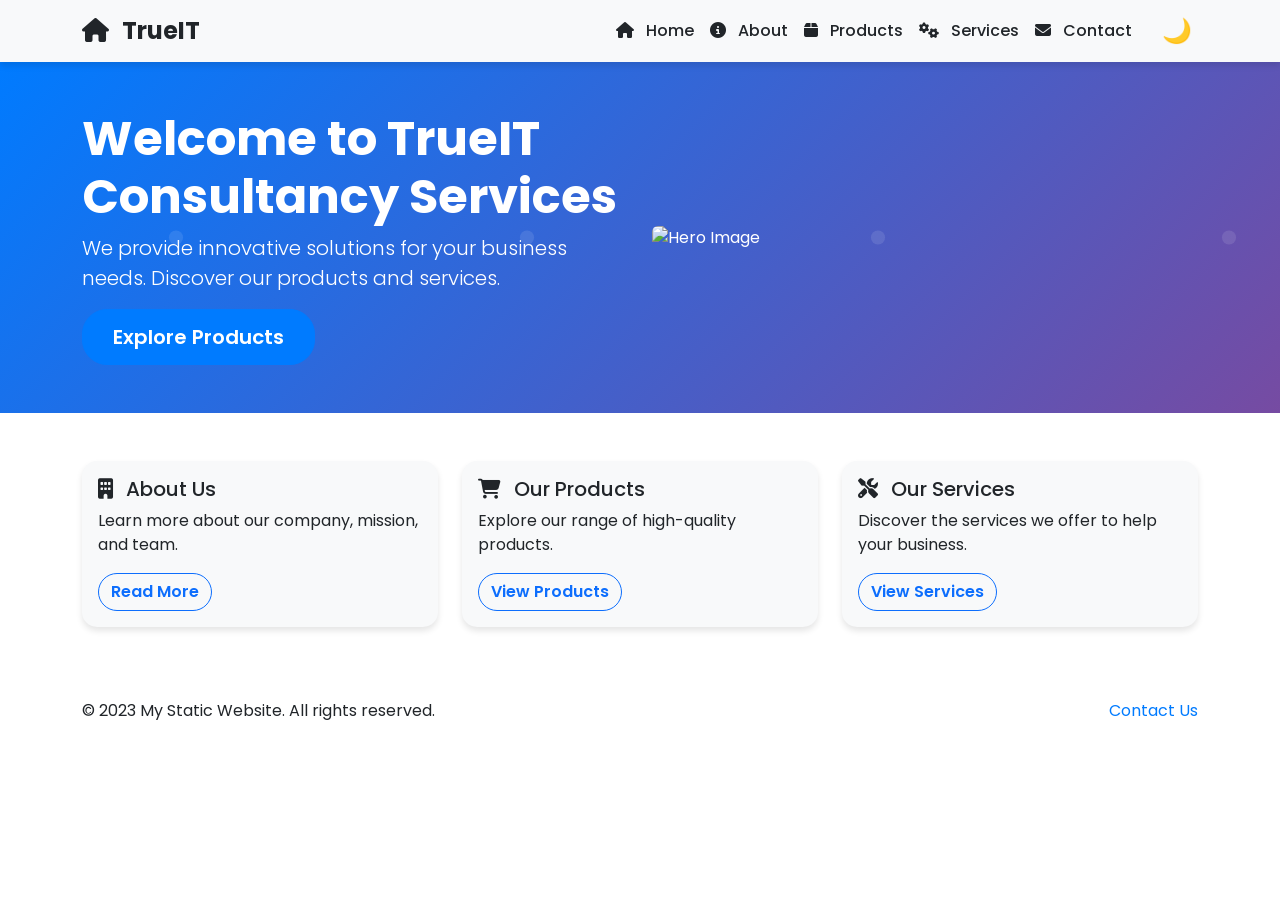
==== index.html @ 0061f76c "Initial commit" ====
<!DOCTYPE html>
<html lang="en">
<head>
    <meta charset="UTF-8">
    <meta name="viewport" content="width=device-width, initial-scale=1.0">
    <title>TrueIt Consulting Services</title>
    <!-- Google Fonts -->
    <link rel="preconnect" href="https://fonts.googleapis.com">
    <link rel="preconnect" href="https://fonts.gstatic.com" crossorigin>
    <link href="https://fonts.googleapis.com/css2?family=Poppins:wght@300;400;500;600;700&display=swap" rel="stylesheet">
    <!-- Font Awesome -->
    <link rel="stylesheet" href="https://cdnjs.cloudflare.com/ajax/libs/font-awesome/6.4.0/css/all.min.css">
    <!-- Bootstrap CSS -->
    <link href="https://cdn.jsdelivr.net/npm/bootstrap@5.3.0/dist/css/bootstrap.min.css" rel="stylesheet">
    <!-- Custom CSS -->
    <link rel="stylesheet" href="css/styles.css">
</head>
<body>
    <!-- Navbar -->
    <nav class="navbar navbar-expand-lg">
        <div class="container">
            <a class="navbar-brand" href="index.html"><i class="fas fa-home"></i> TrueIT </a>
            <button class="navbar-toggler" type="button" data-bs-toggle="collapse" data-bs-target="#navbarNav" aria-controls="navbarNav" aria-expanded="false" aria-label="Toggle navigation">
                <span class="navbar-toggler-icon"></span>
            </button>
            <div class="collapse navbar-collapse" id="navbarNav">
                <ul class="navbar-nav ms-auto">
                    <li class="nav-item">
                        <a class="nav-link active" href="index.html"><i class="fas fa-home"></i> Home</a>
                    </li>
                    <li class="nav-item">
                        <a class="nav-link" href="about.html"><i class="fas fa-info-circle"></i> About</a>
                    </li>
                    <li class="nav-item">
                        <a class="nav-link" href="products.html"><i class="fas fa-box"></i> Products</a>
                    </li>
                    <li class="nav-item">
                        <a class="nav-link" href="services.html"><i class="fas fa-cogs"></i> Services</a>
                    </li>
                    <li class="nav-item">
                        <a class="nav-link" href="contact.html"><i class="fas fa-envelope"></i> Contact</a>
                    </li>
                </ul>
                <button class="theme-toggle ms-3" aria-label="Toggle theme">🌙</button>
            </div>
        </div>
    </nav>

    <!-- Hero Section -->
    <section class="hero py-5">
        <div class="container">
            <div class="row align-items-center">
                <div class="col-lg-6">
                    <h1 class="display-4 fw-bold">Welcome to TrueIT Consultancy Services </h1>
                    <p class="lead">We provide innovative solutions for your business needs. Discover our products and services.</p>
                    <a href="products.html" class="btn btn-primary btn-lg">Explore Products</a>
                </div>
                <div class="col-lg-6">
                    <img src="https://via.placeholder.com/600x400?text=Hero+Image" alt="Hero Image" class="img-fluid rounded">
                </div>
            </div>
        </div>
    </section>

    <!-- Teaser Sections -->
    <section class="py-5 fade-in">
        <div class="container">
            <div class="row">
                <div class="col-md-4">
                    <div class="card h-100">
                        <div class="card-body">
                            <h5 class="card-title"><i class="fas fa-building"></i> About Us</h5>
                            <p class="card-text">Learn more about our company, mission, and team.</p>
                            <a href="about.html" class="btn btn-outline-primary">Read More</a>
                        </div>
                    </div>
                </div>
                <div class="col-md-4">
                    <div class="card h-100">
                        <div class="card-body">
                            <h5 class="card-title"><i class="fas fa-shopping-cart"></i> Our Products</h5>
                            <p class="card-text">Explore our range of high-quality products.</p>
                            <a href="products.html" class="btn btn-outline-primary">View Products</a>
                        </div>
                    </div>
                </div>
                <div class="col-md-4">
                    <div class="card h-100">
                        <div class="card-body">
                            <h5 class="card-title"><i class="fas fa-tools"></i> Our Services</h5>
                            <p class="card-text">Discover the services we offer to help your business.</p>
                            <a href="services.html" class="btn btn-outline-primary">View Services</a>
                        </div>
                    </div>
                </div>
            </div>
        </div>
    </section>

    <!-- Footer -->
    <footer class="footer py-4">
        <div class="container">
            <div class="row">
                <div class="col-md-6">
                    <p>&copy; 2023 My Static Website. All rights reserved.</p>
                </div>
                <div class="col-md-6 text-end">
                    <a href="contact.html">Contact Us</a>
                </div>
            </div>
        </div>
    </footer>

    <!-- Bootstrap JS -->
    <script src="https://cdn.jsdelivr.net/npm/bootstrap@5.3.0/dist/js/bootstrap.bundle.min.js"></script>
    <!-- Custom JS -->
    <script src="js/script.js"></script>
</body>
</html>
---- css/styles.css ----
/* Modern Styles for Static Website */

/* CSS Custom Properties for Themes */
:root {
    --primary-color: #007bff;
    --secondary-color: #6c757d;
    --bg-color: #ffffff;
    --text-color: #212529;
    --card-bg: #f8f9fa;
    --shadow: 0 4px 6px rgba(0,0,0,0.1);
    --transition: all 0.3s ease;
}

body.dark-mode {
    --primary-color: #0d6efd;
    --secondary-color: #adb5bd;
    --bg-color: #121212;
    --text-color: #ffffff;
    --card-bg: #1e1e1e;
    --shadow: 0 4px 6px rgba(0,0,0,0.3);
}

/* Global Styles */
body {
    font-family: 'Poppins', sans-serif;
    background-color: var(--bg-color);
    color: var(--text-color);
    transition: var(--transition);
    margin: 0;
    padding: 0;
}

/* Navbar */
.navbar {
    background-color: var(--card-bg) !important;
    box-shadow: var(--shadow);
    position: sticky;
    top: 0;
    z-index: 1000;
    backdrop-filter: blur(10px);
}

.navbar-brand {
    font-weight: 700;
    font-size: 1.5rem;
    color: var(--text-color) !important;
}

.nav-link {
    font-weight: 500;
    transition: var(--transition);
    color: var(--text-color) !important;
}

.nav-link:hover,
.navbar-brand:hover {
    color: var(--primary-color) !important;
}

/* Dark Mode Toggle */
.theme-toggle {
    background: none;
    border: none;
    font-size: 1.5rem;
    cursor: pointer;
    color: var(--text-color);
    transition: var(--transition);
}

.theme-toggle:hover {
    color: var(--primary-color);
}

/* Hero Section */
.hero {
    background: linear-gradient(135deg, var(--primary-color) 0%, #764ba2 100%);
    color: white;
    padding: 100px 0;
    position: relative;
    overflow: hidden;
}

.hero::before {
    content: '';
    position: absolute;
    top: 0;
    left: 0;
    right: 0;
    bottom: 0;
    background: url('data:image/svg+xml,<svg xmlns="http://www.w3.org/2000/svg" viewBox="0 0 100 100"><circle cx="50" cy="50" r="2" fill="rgba(255,255,255,0.1)"/></svg>') repeat;
    animation: float 20s infinite linear;
}

@keyframes float {
    0% { transform: translateY(0); }
    100% { transform: translateY(-100px); }
}

.hero h1 {
    font-weight: 700;
    font-size: 3rem;
    animation: fadeInUp 1s ease-out;
}

.hero p {
    font-size: 1.25rem;
    animation: fadeInUp 1s ease-out 0.2s both;
}

@keyframes fadeInUp {
    from {
        opacity: 0;
        transform: translateY(30px);
    }
    to {
        opacity: 1;
        transform: translateY(0);
    }
}

/* Cards */
.card {
    background-color: var(--card-bg);
    border: none;
    box-shadow: var(--shadow);
    transition: var(--transition);
    border-radius: 15px;
    overflow: hidden;
    color: var(--text-color);
}

.card-body {
    color: var(--text-color);
}

.card:hover {
    transform: translateY(-10px);
    box-shadow: 0 10px 25px rgba(0,0,0,0.15);
}

.card-img-top {
    height: 200px;
    object-fit: cover;
    transition: var(--transition);
}

.card:hover .card-img-top {
    transform: scale(1.05);
}

/* Buttons */
.btn-primary {
    background-color: var(--primary-color);
    border-color: var(--primary-color);
    border-radius: 25px;
    padding: 12px 30px;
    font-weight: 600;
    transition: var(--transition);
}

.btn-primary:hover {
    transform: translateY(-2px);
    box-shadow: 0 5px 15px rgba(0,123,255,0.4);
}

.btn-outline-primary {
    border-radius: 25px;
    font-weight: 600;
    transition: var(--transition);
}

/* Footer */
.footer {
    background-color: var(--bg-color);
    color: var(--text-color);
    margin-top: auto;
    padding: 40px 0;
}

.footer a {
    color: var(--primary-color);
    text-decoration: none;
}

.footer a:hover {
    color: var(--text-color);
}

/* Sections */
section {
    padding: 80px 0;
}

.fade-in {
    opacity: 0;
    transform: translateY(30px);
    transition: var(--transition);
}

.fade-in.visible {
    opacity: 1;
    transform: translateY(0);
}

/* Form Styles */
form .form-control {
    border-radius: 10px;
    border: 2px solid transparent;
    background-color: var(--card-bg);
    color: var(--text-color);
    transition: var(--transition);
}

form .form-control:focus {
    border-color: var(--primary-color);
    box-shadow: 0 0 0 0.2rem rgba(0, 123, 255, 0.25);
    background-color: var(--bg-color);
}

form .btn {
    border-radius: 25px;
    padding: 12px 30px;
    font-weight: 600;
}

/* Responsive Adjustments */
@media (max-width: 768px) {
    .hero h1 {
        font-size: 2rem;
    }

    .hero .row {
        text-align: center;
    }

    .hero img {
        margin-top: 2rem;
    }

    section {
        padding: 60px 0;
    }
}

/* Icons */
.fas, .fab {
    margin-right: 8px;
}
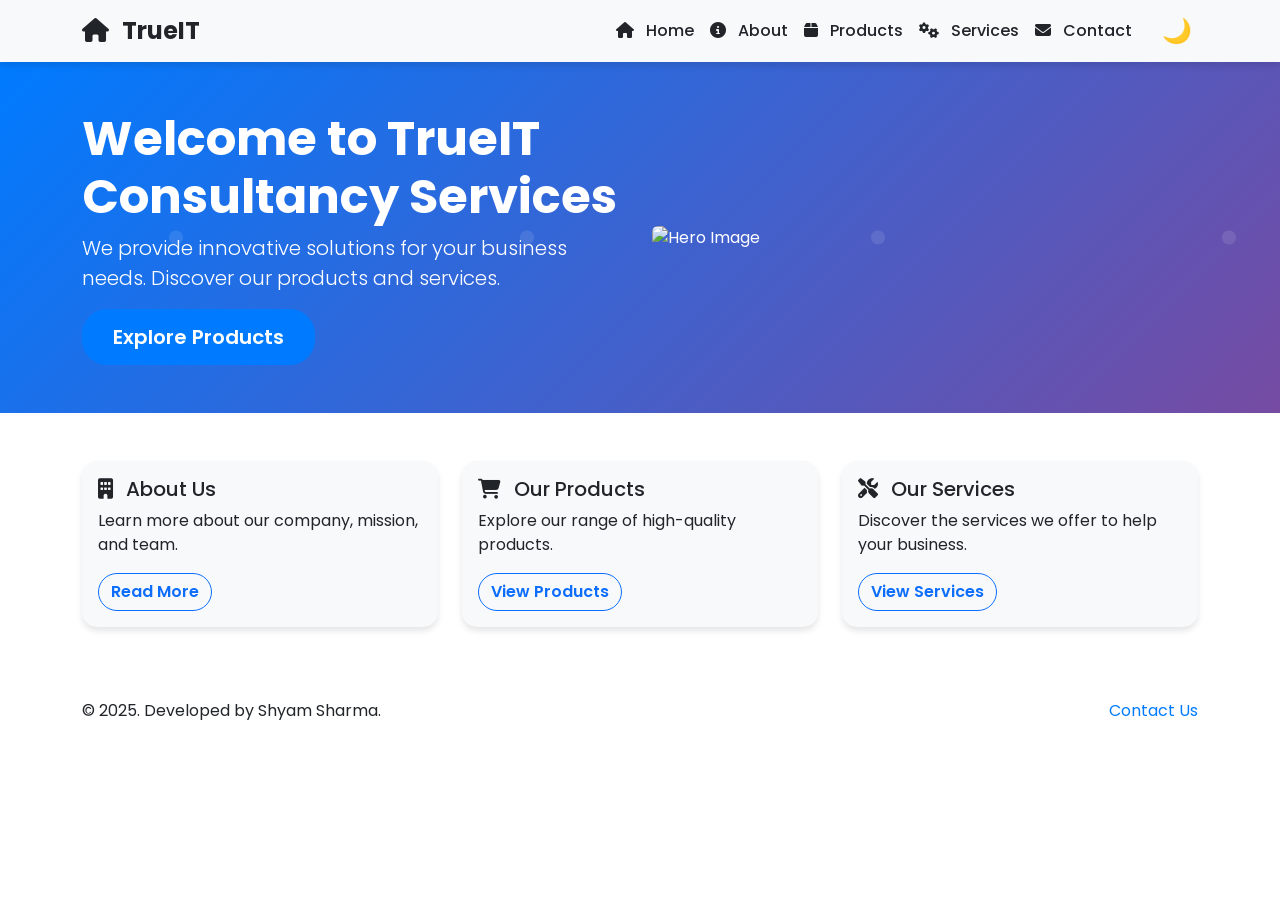
==== commit 4d87e847: "Update index.html" ====
--- a/index.html
+++ b/index.html
@@ -102,7 +102,8 @@
         <div class="container">
             <div class="row">
                 <div class="col-md-6">
-                    <p>&copy; 2023 My Static Website. All rights reserved.</p>
+                    <p>&copy; 2025. Developed by Shyam Sharma.</p>
+
                 </div>
                 <div class="col-md-6 text-end">
                     <a href="contact.html">Contact Us</a>
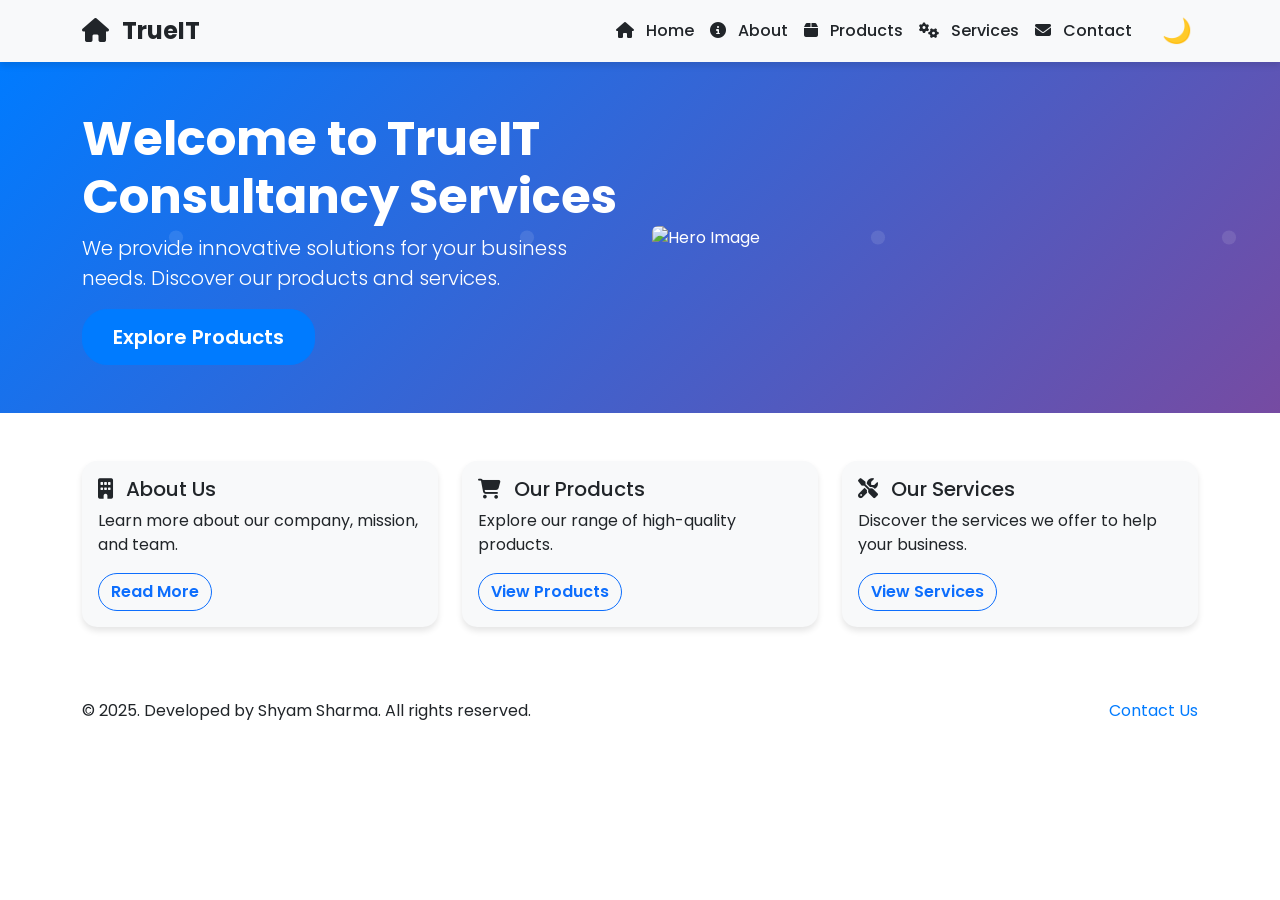
==== commit ee0c13dc: "Update index.html" ====
--- a/index.html
+++ b/index.html
@@ -102,7 +102,8 @@
         <div class="container">
             <div class="row">
                 <div class="col-md-6">
-                    <p>&copy; 2025. Developed by Shyam Sharma.</p>
+                   <p>&copy; 2025. Developed by Shyam Sharma. All rights reserved.</p>
+
 
                 </div>
                 <div class="col-md-6 text-end">
